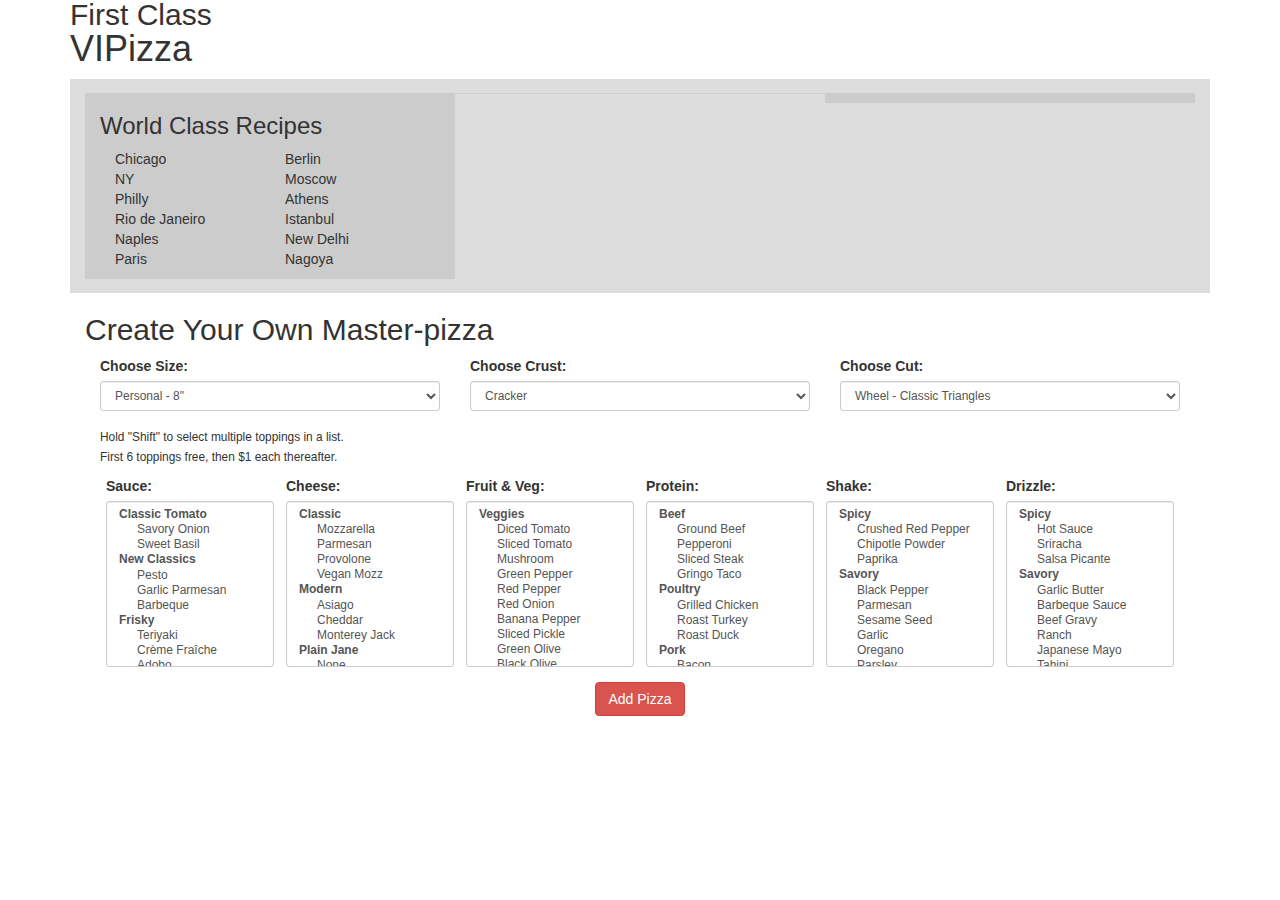
==== index.html @ 27720e2e "Add base HTML and styling." ====
<!DOCTYPE html>
<html>
<head>
  <link href="css/bootstrap.css" rel="stylesheet" type="text/css">
  <link href="css/styles.css" rel="stylesheet" type="text/css">
  <script src="js/jquery-1.11.2.js"></script>
  <script src="js/scripts.js"></script>

  <title>First Class VIPizza</title>
</head>

<body>
  <div class="container">
    <h2 id="sub-heading">First Class</h2>

    <h1 id="heading">VIPizza</h1>

    <div class="col-md-12" id="recipe-box">
      <div class="col-md-4" id="recipe-list">
        <h3>World Class Recipes</h3>

        <div class="col-md-6">
          <ul class="list-unstyled">
            <li class="pizza-recipe">Chicago</li>

            <li class="pizza-recipe">NY</li>

            <li class="pizza-recipe">Philly</li>

            <li class="pizza-recipe">Rio de Janeiro</li>

            <li class="pizza-recipe">Naples</li>

            <li class="pizza-recipe">Paris</li>
          </ul>
        </div>

        <div class="col-md-6">
          <ul class="list-unstyled">
            <li class="pizza-recipe">Berlin</li>

            <li class="pizza-recipe">Moscow</li>

            <li class="pizza-recipe">Athens</li>

            <li class="pizza-recipe">Istanbul</li>

            <li class="pizza-recipe">New Delhi</li>

            <li class="pizza-recipe">Nagoya</li>
          </ul>
        </div>
      </div>

      <div class="col-md-4" id="recipe-description">
        <span id="recipe-text"></span>
      </div>

      <div class="col-md-4" id="pizza-stats">
        <span id="pizza-total"></span>

        <ul class="list-unstyled" id="all-pizzas"></ul>
      </div>
    </div>

    <div class="col-md-12" id="pizza-customizer">
      <h2>Create Your Own Master-pizza</h2>
      <form id="pizza-maker">
        <div class="col-md-4" id="size-selector">
          <div class="form-group">
            <label for="pizza-size">Choose Size:</label> <select class="form-control input-sm" id="pizza-size" required="">
              <option value="8">
                Personal - 8"
              </option>

              <option value="10">
                Small - 10"
              </option>

              <option value="12">
                Medium - 12"
              </option>

              <option value="14">
                Large - 14"
              </option>

              <option value="16">
                XL - 16"
              </option>

              <option value="18">
                Family - 18"
              </option>
            </select>
          </div>
        </div>

        <div class="col-md-4" id="crust-selector">
          <div class="form-group">
            <label for="pizza-crust">Choose Crust:</label> <select class="form-control input-sm" id="pizza-crust" required="">
              <option value="cracker">
                Cracker
              </option>

              <option value="thin">
                Thin
              </option>

              <option value="classic">
                Classic
              </option>

              <option value="deep-dish">
                Deep Dish
              </option>
            </select>
          </div>
        </div>

        <div class="col-md-4" id="cut-selector">
          <div class="form-group">
            <label for="pizza-cut">Choose Cut:</label> <select class="form-control input-sm" id="pizza-cut" required="">
              <option value="wheel">
                Wheel - Classic Triangles
              </option>

              <option value="slim">
                Slim - Slim-cut Triangles
              </option>

              <option value="grid">
                Grid - Chicago Favourite
              </option>
            </select>
          </div>
        </div>

        <div class="col-md-12" id="topping-selector">
          <p><small>Hold "Shift" to select multiple toppings in a list.<br>
          First 6 toppings free, then $1 each thereafter.</small></p>

          <div class="col-md-2 topping-column">
            <div class="form-group">
              <label for="sauce">Sauce:</label> <select class="form-control input-sm" id="sauce" multiple required="" size="10">
                <optgroup label="Classic Tomato">
                  <option value="savory-tomato">
                    Savory Onion
                  </option>

                  <option value="sweet-tomato">
                    Sweet Basil
                  </option>
                </optgroup>

                <optgroup label="New Classics">
                  <option value="pesto">
                    Pesto
                  </option>

                  <option value="white-sauce">
                    Garlic Parmesan
                  </option>

                  <option value="barbeque">
                    Barbeque
                  </option>
                </optgroup>

                <optgroup label="Frisky">
                  <option value="teriyaki">
                    Teriyaki
                  </option>

                  <option value="creme-fraiche">
                    Cr&egrave;me Fra&icirc;che
                  </option>

                  <option value="adobo">
                    Adobo
                  </option>

                  <option value="curry">
                    Brown Curry
                  </option>
                </optgroup>

                <optgroup label="Sweet">
                  <option value="cinnamon-sugar">
                    Cinnamon-Sugar
                  </option>

                  <option value="cream-cheese">
                    Cream Cheese
                  </option>
                </optgroup>

                <optgroup label="Plain Jane">
                  <option value="none">
                    None
                  </option>
                </optgroup>
              </select>
            </div>
          </div>

          <div class="col-md-2 topping-column">
            <div class="form-group">
              <label for="cheese">Cheese:</label> <select class="form-control input-sm" id="cheese" multiple required="" size="10">
                <optgroup label="Classic">
                  <option value="mozzarella">
                    Mozzarella
                  </option>

                  <option value="parmesan">
                    Parmesan
                  </option>

                  <option value="provolone">
                    Provolone
                  </option>

                  <option value="vegan-cheese">
                    Vegan Mozz
                  </option>
                </optgroup>

                <optgroup label="Modern">
                  <option value="asiago">
                    Asiago
                  </option>

                  <option value="cheddar">
                    Cheddar
                  </option>

                  <option value="jack">
                    Monterey Jack
                  </option>
                </optgroup>

                <optgroup label="Plain Jane">
                  <option value="none">
                    None
                  </option>
                </optgroup>
              </select>
            </div>
          </div>

          <div class="col-md-2 topping-column">
            <div class="form-group">
              <label for="fruit-veg">Fruit &amp; Veg:</label> <select class="form-control input-sm" id="fruit-veg" multiple required="" size="10">
                <optgroup label="Veggies">
                  <option value="diced-tomato">
                    Diced Tomato
                  </option>

                  <option value="sliced-tomato">
                    Sliced Tomato
                  </option>

                  <option value="mushroom">
                    Mushroom
                  </option>

                  <option value="green-pepper">
                    Green Pepper
                  </option>

                  <option value="red-pepper">
                    Red Pepper
                  </option>

                  <option value="red-onion">
                    Red Onion
                  </option>

                  <option value="banana-pepper">
                    Banana Pepper
                  </option>

                  <option value="sliced-pickle">
                    Sliced Pickle
                  </option>

                  <option value="green-olive">
                    Green Olive
                  </option>

                  <option value="black-olive">
                    Black Olive
                  </option>

                  <option value="sliced-jalapeno">
                    Sliced Jalape&ntilde;o
                  </option>

                  <option value="corn">
                    Corn
                  </option>

                  <option value="roasted-garlic">
                    Roast Garlic
                  </option>

                  <option value="asparagus">
                    Asparagus
                  </option>

                  <option value="eggplant">
                    Eggplant
                  </option>

                  <option value="mashed-potato">
                    Mashed Potato
                  </option>

                  <option value="diced-potato">
                    Diced Potato
                  </option>

                  <option value="chickpea">
                    Chickpea
                  </option>

                  <option value="spinach">
                    Spinach
                  </option>
                </optgroup>

                <optgroup label="Fruit">
                  <option value="pineapple">
                    Pineapple
                  </option>

                  <option value="blueberry">
                    Blueberry Preserves
                  </option>

                  <option value="apple">
                    Apple Preserves
                  </option>
                </optgroup>

                <optgroup label="Plain Jane">
                  <option value="none">
                    None
                  </option>
                </optgroup>
              </select>
            </div>
          </div>

          <div class="col-md-2 topping-column">
            <div class="form-group">
              <label for="protein">Protein:</label> <select class="form-control input-sm" id="protein" multiple required="" size="10">
                <optgroup label="Beef">
                  <option value="ground-beef">
                    Ground Beef
                  </option>

                  <option value="pepperoni">
                    Pepperoni
                  </option>

                  <option value="steak">
                    Sliced Steak
                  </option>

                  <option value="taco">
                    Gringo Taco
                  </option>
                </optgroup>

                <optgroup label="Poultry">
                  <option value="grilled-chicken">
                    Grilled Chicken
                  </option>

                  <option value="roast-turkey">
                    Roast Turkey
                  </option>

                  <option value="roast-duck">
                    Roast Duck
                  </option>
                </optgroup>

                <optgroup label="Pork">
                  <option value="bacon">
                    Bacon
                  </option>

                  <option value="canadian-bacon">
                    Canadian Bacon
                  </option>

                  <option value="sausage">
                    Sausage
                  </option>
                </optgroup>

                <optgroup label="Seafood">
                  <option value="tuna">
                    Tuna
                  </option>

                  <option value="shrimp">
                    Shrimp
                  </option>

                  <option value="crab">
                    Crab
                  </option>

                  <option value="Squid">
                    Squid
                  </option>

                  <option value="anchovy">
                    Anchovies
                  </option>
                </optgroup>

                <optgroup label="Fancy Cheese">
                  <option value="paneer">
                    Paneer
                  </option>

                  <option value="goat-cheese">
                    Goat Cheese
                  </option>

                  <option value="ricotta">
                    Ricotta
                  </option>

                  <option value="feta">
                    Feta
                  </option>

                  <option value="blue-cheese">
                    Blue Cheese
                  </option>
                </optgroup>

                <optgroup label="Vegan">
                  <option value="vegan-bacon">
                    Vegan Bacon
                  </option>
                  <option value="vegan-taco">
                    Vegan Gringo Taco
                  </option>
                  <option value="vegan-chicken">
                    Vegan Chicken
                  </option>
                </optgroup>

                <optgroup label="Plain Jane">
                  <option value="none">
                    None
                  </option>
                </optgroup>
              </select>
            </div>
          </div>

          <div class="col-md-2 topping-column">
            <div class="form-group">
              <label for="shake">Shake:</label> <select class="form-control input-sm" id="shake" multiple required="" size="10">
                <optgroup label="Spicy">
                  <option value="red-pepper">
                    Crushed Red Pepper
                  </option>

                  <option value="chipotle">
                    Chipotle Powder
                  </option>

                  <option value="paprika">
                    Paprika
                  </option>
                </optgroup>

                <optgroup label="Savory">
                  <option value="black-pepper">
                    Black Pepper
                  </option>

                  <option value="parmesan">
                    Parmesan
                  </option>

                  <option value="sesame-seed">
                    Sesame Seed
                  </option>

                  <option value="garlic-powder">
                    Garlic
                  </option>

                  <option value="oregano">
                    Oregano
                  </option>

                  <option value="parsley">
                    Parsley
                  </option>

                  <option value="basil">
                    Basil
                  </option>
                </optgroup>

                <optgroup label="Sweet">
                  <option value="powdered-sugar">
                    Powdered Sugar
                  </option>
                  <option value="rainbow-sprinkles">
                    Rainbow Sprinkles
                  </option>
                </optgroup>

                <optgroup label="Plain Jane">
                  <option value="none">
                    None
                  </option>
                </optgroup>
              </select>
            </div>
          </div>

          <div class="col-md-2 topping-column">
            <div class="form-group">
              <label for="drizzle">Drizzle:</label> <select class="form-control input-sm" id="drizzle" multiple required="" size="10">
                <optgroup label="Spicy">
                  <option value="hot-sauce">
                    Hot Sauce
                  </option>

                  <option value="sriracha">
                    Sriracha
                  </option>

                  <option value="salsa">
                    Salsa Picante
                  </option>
                </optgroup>

                <optgroup label="Savory">
                  <option value="garlic-butter">
                    Garlic Butter
                  </option>

                  <option value="barbeque">
                    Barbeque Sauce
                  </option>

                  <option value="beef-gravy">
                    Beef Gravy
                  </option>

                  <option value="ranch">
                    Ranch
                  </option>

                  <option value="japanese-mayo">
                    Japanese Mayo
                  </option>

                  <option value="tahini">
                    Tahini
                  </option>
                </optgroup>


                <optgroup label="Sweet">
                  <option value="honey">
                    Honey
                  </option>

                  <option value="dark-chocolate">
                    Dark Chocolate
                  </option>

                  <option value="icing">
                    Icing
                  </option>
                </optgroup>

                <optgroup label="Plain Jane">
                  <option value="none">
                    None
                  </option>
                </optgroup>
              </select>
            </div>
          </div>
        </div>
        <div class="col-md-12 center">
          <button type="submit" class="btn btn-danger">Add Pizza</button>
        </div>
      </form>
    </div>
  </div>
</body>
</html>
---- css/styles.css ----
.cities-column {
  width: 50%;
}

.list-item {
  padding-left: 2px;
}

h2#sub-heading {
  margin-top: -2px;
}

h1#heading {
  margin-top: -12px;
}

#recipe-box {
  background: #DDD;
}

#recipe-list, #recipe-description, #pizza-stats {
  background: #CCC;
  margin: 1em 0;
  height: 100%;
}

.topping-column {
  padding-left: 6px;
  padding-right: 6px;
}

.center {
  text-align: center;
}
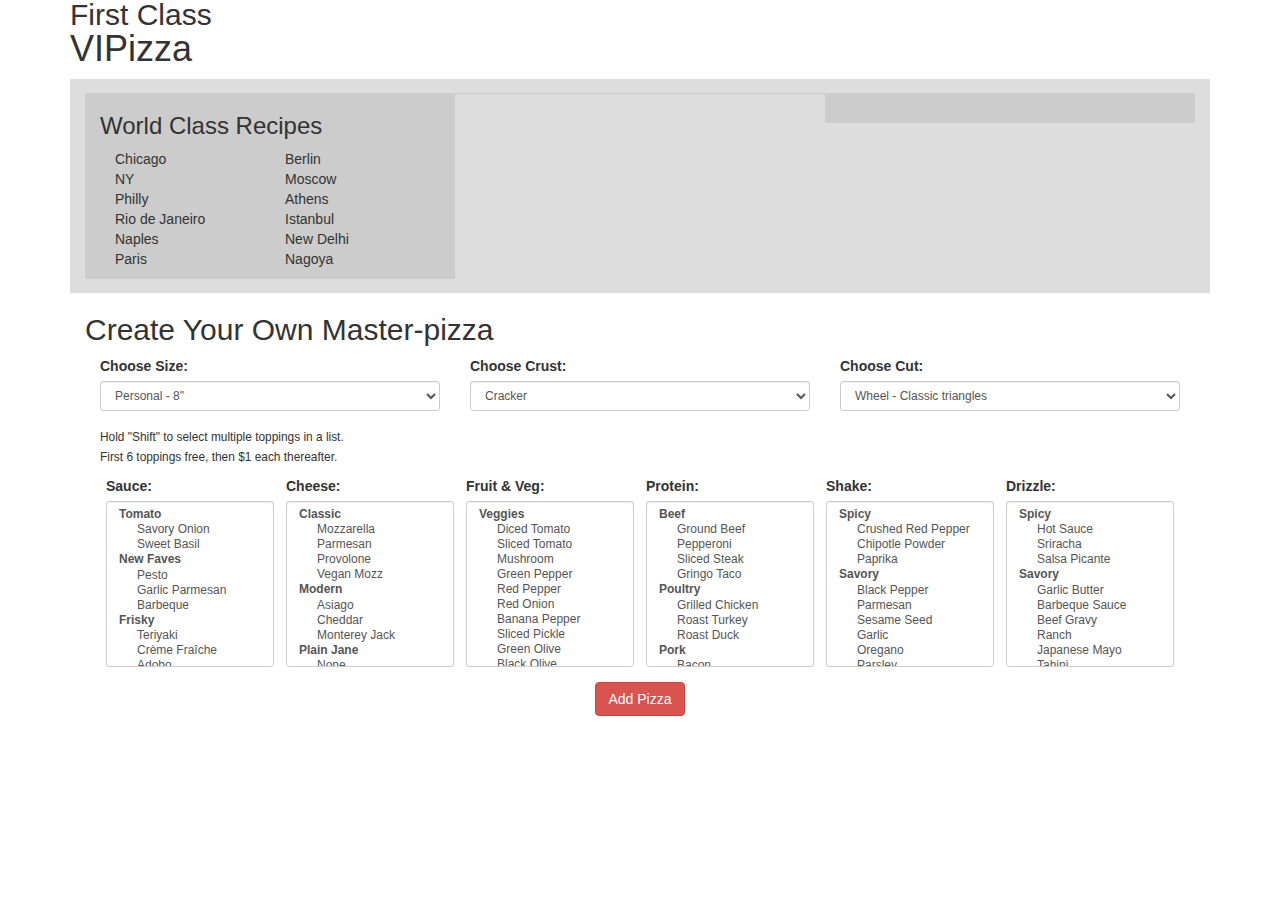
==== commit 27deebea: "Add additional specs." ====
--- a/index.html
+++ b/index.html
@@ -57,9 +57,12 @@
       </div>
 
       <div class="col-md-4" id="pizza-stats">
-        <span id="pizza-total"></span>
-
-        <ul class="list-unstyled" id="all-pizzas"></ul>
+        <span id="pizza-total"></span><br>
+        <span id="slice-total"></span>
+
+        <ul class="list-unstyled" id="all-pizzas">
+
+        </ul>
       </div>
     </div>
 
@@ -68,7 +71,11 @@
       <form id="pizza-maker">
         <div class="col-md-4" id="size-selector">
           <div class="form-group">
-            <label for="pizza-size">Choose Size:</label> <select class="form-control input-sm" id="pizza-size" required="">
+            <label for="pizza-size">Choose Size:</label> <select class="form-control input-sm" id="pizza-size" required="true">
+              <option disabled>
+                Select
+              </option>
+
               <option value="8">
                 Personal - 8"
               </option>
@@ -98,7 +105,11 @@
 
         <div class="col-md-4" id="crust-selector">
           <div class="form-group">
-            <label for="pizza-crust">Choose Crust:</label> <select class="form-control input-sm" id="pizza-crust" required="">
+            <label for="pizza-crust">Choose Crust:</label> <select class="form-control input-sm" id="pizza-crust" required="true">
+              <option disabled>
+                Select
+              </option>
+
               <option value="cracker">
                 Cracker
               </option>
@@ -120,17 +131,21 @@
 
         <div class="col-md-4" id="cut-selector">
           <div class="form-group">
-            <label for="pizza-cut">Choose Cut:</label> <select class="form-control input-sm" id="pizza-cut" required="">
+            <label for="pizza-cut">Choose Cut:</label> <select class="form-control input-sm" id="pizza-cut" required="true">
+              <option disabled>
+                Select
+              </option>
+
               <option value="wheel">
-                Wheel - Classic Triangles
+                Wheel - Classic triangles
+              </option>
+
+              <option value="grid">
+                Grid - Chicago squares
               </option>
 
               <option value="slim">
-                Slim - Slim-cut Triangles
-              </option>
-
-              <option value="grid">
-                Grid - Chicago Favourite
+                Slim - Double the slices, half the calories
               </option>
             </select>
           </div>
@@ -142,8 +157,8 @@
 
           <div class="col-md-2 topping-column">
             <div class="form-group">
-              <label for="sauce">Sauce:</label> <select class="form-control input-sm" id="sauce" multiple required="" size="10">
-                <optgroup label="Classic Tomato">
+              <label for="sauce">Sauce:</label> <select class="form-control input-sm" id="sauce" multiple required="true" size="10">
+                <optgroup label="Tomato">
                   <option value="savory-tomato">
                     Savory Onion
                   </option>
@@ -153,7 +168,7 @@
                   </option>
                 </optgroup>
 
-                <optgroup label="New Classics">
+                <optgroup label="New Faves">
                   <option value="pesto">
                     Pesto
                   </option>
@@ -206,7 +221,7 @@
 
           <div class="col-md-2 topping-column">
             <div class="form-group">
-              <label for="cheese">Cheese:</label> <select class="form-control input-sm" id="cheese" multiple required="" size="10">
+              <label for="cheese">Cheese:</label> <select class="form-control input-sm" id="cheese" multiple required="true" size="10">
                 <optgroup label="Classic">
                   <option value="mozzarella">
                     Mozzarella
@@ -250,7 +265,7 @@
 
           <div class="col-md-2 topping-column">
             <div class="form-group">
-              <label for="fruit-veg">Fruit &amp; Veg:</label> <select class="form-control input-sm" id="fruit-veg" multiple required="" size="10">
+              <label for="fruit-veg">Fruit &amp; Veg:</label> <select class="form-control input-sm" id="fruit-veg" multiple required="true" size="10">
                 <optgroup label="Veggies">
                   <option value="diced-tomato">
                     Diced Tomato
@@ -354,7 +369,7 @@
 
           <div class="col-md-2 topping-column">
             <div class="form-group">
-              <label for="protein">Protein:</label> <select class="form-control input-sm" id="protein" multiple required="" size="10">
+              <label for="protein">Protein:</label> <select class="form-control input-sm" id="protein" multiple required="true" size="10">
                 <optgroup label="Beef">
                   <option value="ground-beef">
                     Ground Beef
@@ -468,7 +483,7 @@
 
           <div class="col-md-2 topping-column">
             <div class="form-group">
-              <label for="shake">Shake:</label> <select class="form-control input-sm" id="shake" multiple required="" size="10">
+              <label for="shake">Shake:</label> <select class="form-control input-sm" id="shake" multiple required="true" size="10">
                 <optgroup label="Spicy">
                   <option value="red-pepper">
                     Crushed Red Pepper
@@ -533,7 +548,7 @@
 
           <div class="col-md-2 topping-column">
             <div class="form-group">
-              <label for="drizzle">Drizzle:</label> <select class="form-control input-sm" id="drizzle" multiple required="" size="10">
+              <label for="drizzle">Drizzle:</label> <select class="form-control input-sm" id="drizzle" multiple required="true" size="10">
                 <optgroup label="Spicy">
                   <option value="hot-sauce">
                     Hot Sauce
@@ -571,6 +586,10 @@
 
                   <option value="tahini">
                     Tahini
+                  </option>
+
+                  <option value="caesar">
+                    Caesar Dressing
                   </option>
                 </optgroup>
 
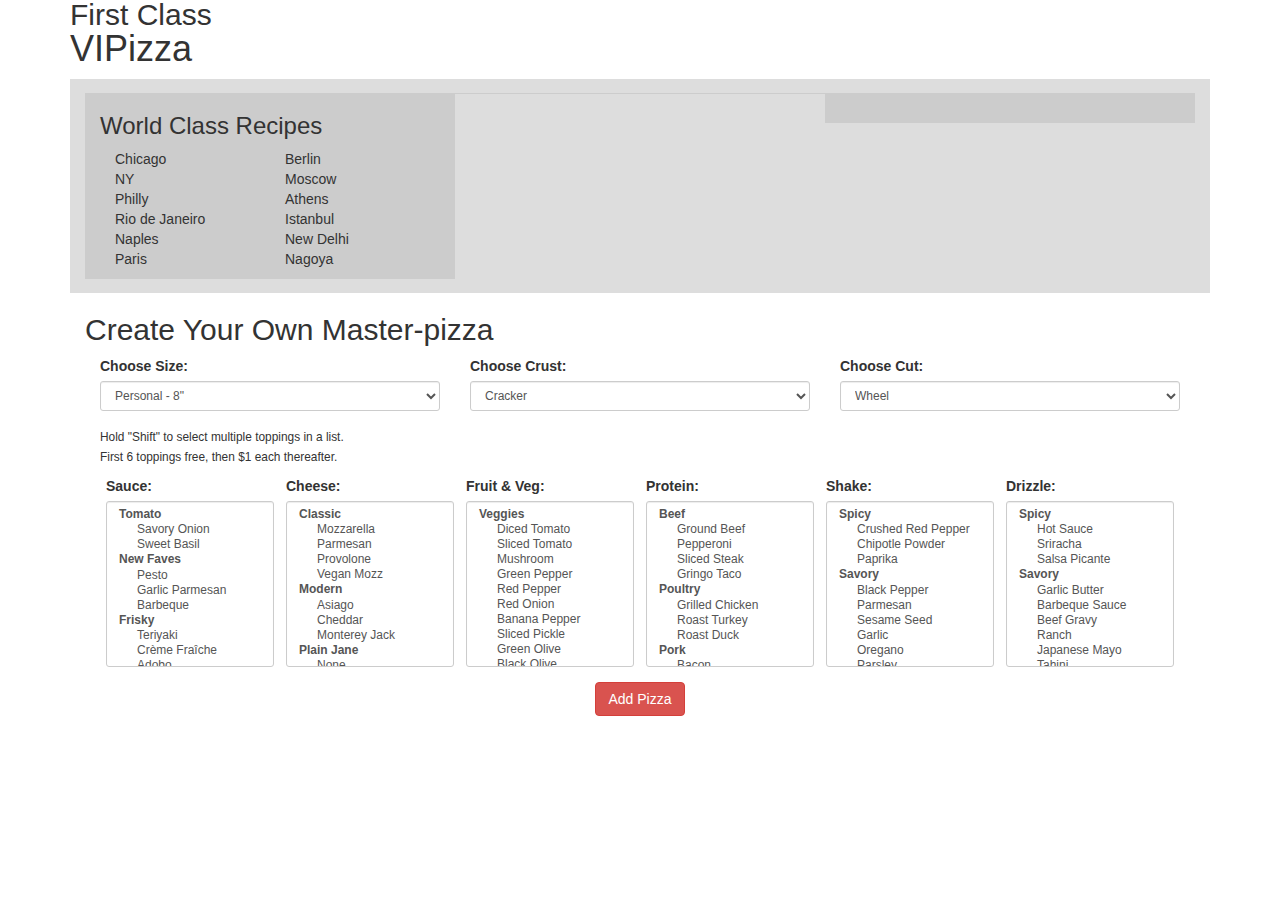
==== commit 69552f73: "Front-end handling logic." ====
--- a/index.html
+++ b/index.html
@@ -60,7 +60,7 @@
         <span id="pizza-total"></span><br>
         <span id="slice-total"></span>
 
-        <ul class="list-unstyled" id="all-pizzas">
+        <ul id="all-pizzas">
 
         </ul>
       </div>
@@ -137,15 +137,15 @@
               </option>
 
               <option value="wheel">
-                Wheel - Classic triangles
+                Wheel
               </option>
 
               <option value="grid">
-                Grid - Chicago squares
+                Grid
               </option>
 
               <option value="slim">
-                Slim - Double the slices, half the calories
+                Slim
               </option>
             </select>
           </div>
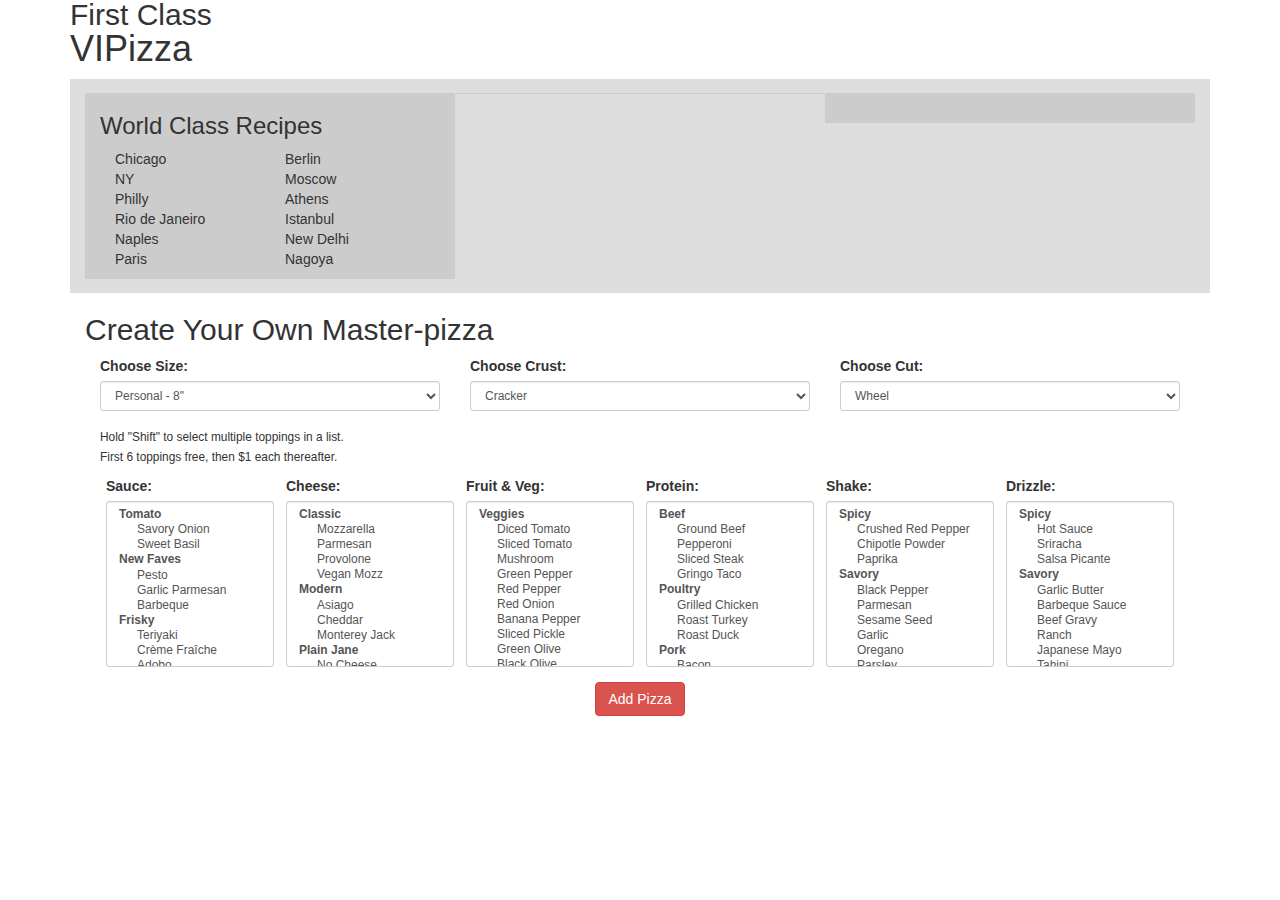
==== commit ef8de18c: "Add size crust and cut error-checking." ====
--- a/index.html
+++ b/index.html
@@ -212,7 +212,7 @@
 
                 <optgroup label="Plain Jane">
                   <option value="none">
-                    None
+                    No Sauce
                   </option>
                 </optgroup>
               </select>
@@ -256,7 +256,7 @@
 
                 <optgroup label="Plain Jane">
                   <option value="none">
-                    None
+                    No Cheese
                   </option>
                 </optgroup>
               </select>
@@ -360,7 +360,7 @@
 
                 <optgroup label="Plain Jane">
                   <option value="none">
-                    None
+                    No Fruit or Veg
                   </option>
                 </optgroup>
               </select>
@@ -474,7 +474,7 @@
 
                 <optgroup label="Plain Jane">
                   <option value="none">
-                    None
+                    No Protein
                   </option>
                 </optgroup>
               </select>
@@ -539,7 +539,7 @@
 
                 <optgroup label="Plain Jane">
                   <option value="none">
-                    None
+                    No Shake
                   </option>
                 </optgroup>
               </select>
@@ -610,7 +610,7 @@
 
                 <optgroup label="Plain Jane">
                   <option value="none">
-                    None
+                    No Drizzle
                   </option>
                 </optgroup>
               </select>
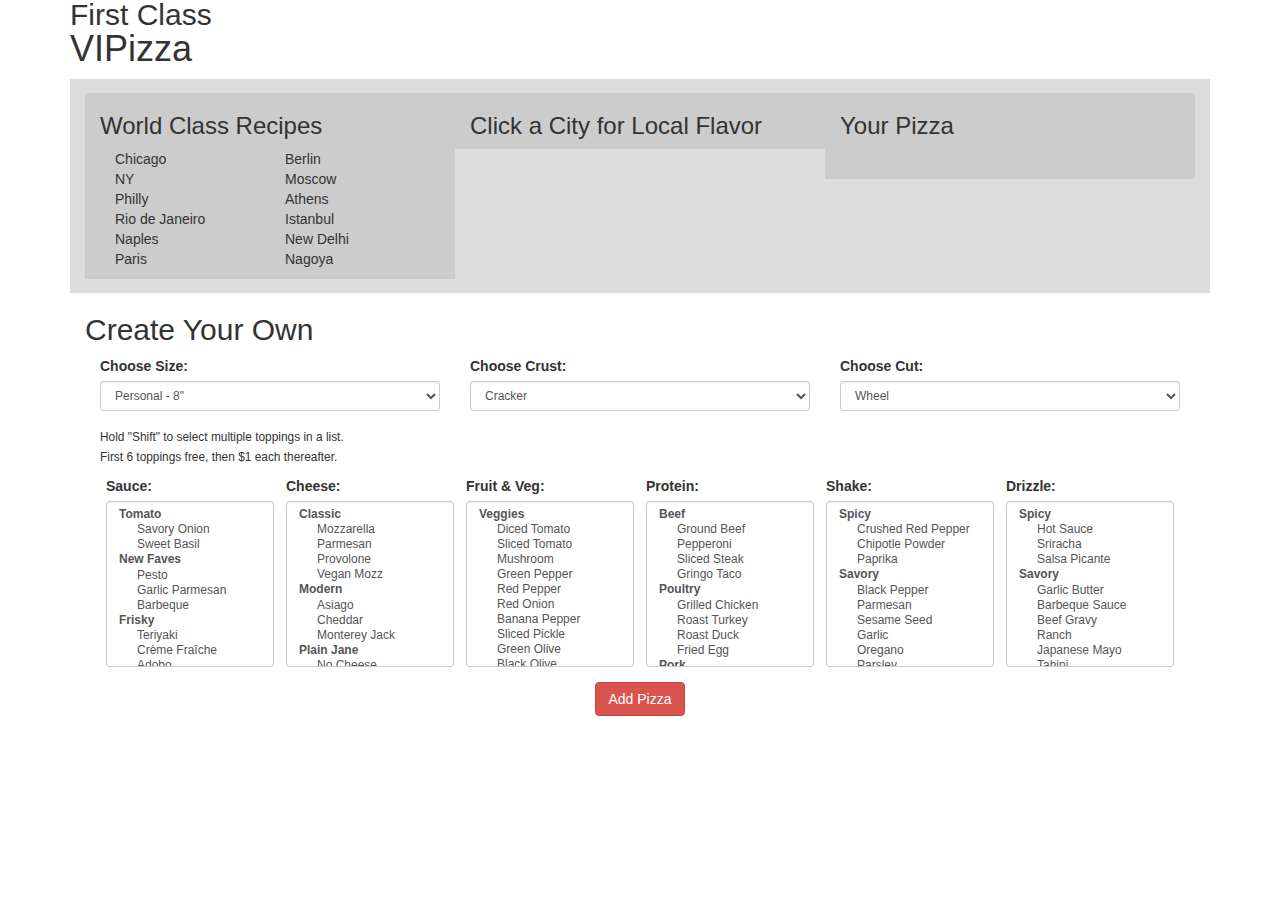
==== commit d8472d85: "Add recipes and further adjust how display is handled." ====
--- a/index.html
+++ b/index.html
@@ -21,42 +21,210 @@
 
         <div class="col-md-6">
           <ul class="list-unstyled">
-            <li class="pizza-recipe">Chicago</li>
-
-            <li class="pizza-recipe">NY</li>
-
-            <li class="pizza-recipe">Philly</li>
-
-            <li class="pizza-recipe">Rio de Janeiro</li>
-
-            <li class="pizza-recipe">Naples</li>
-
-            <li class="pizza-recipe">Paris</li>
+            <li class="pizza-recipe" id="chicago">Chicago</li>
+
+            <li class="pizza-recipe" id="ny">NY</li>
+
+            <li class="pizza-recipe" id="philly">Philly</li>
+
+            <li class="pizza-recipe" id="rio-de-janeiro">Rio de Janeiro</li>
+
+            <li class="pizza-recipe" id="naples">Naples</li>
+
+            <li class="pizza-recipe" id="paris">Paris</li>
           </ul>
         </div>
 
         <div class="col-md-6">
           <ul class="list-unstyled">
-            <li class="pizza-recipe">Berlin</li>
-
-            <li class="pizza-recipe">Moscow</li>
-
-            <li class="pizza-recipe">Athens</li>
-
-            <li class="pizza-recipe">Istanbul</li>
-
-            <li class="pizza-recipe">New Delhi</li>
-
-            <li class="pizza-recipe">Nagoya</li>
+            <li class="pizza-recipe" id="berlin">Berlin</li>
+
+            <li class="pizza-recipe" id="moscow">Moscow</li>
+
+            <li class="pizza-recipe" id="athens">Athens</li>
+
+            <li class="pizza-recipe" id="istanbul">Istanbul</li>
+
+            <li class="pizza-recipe" id="new-delhi">New Delhi</li>
+
+            <li class="pizza-recipe" id="nagoya">Nagoya</li>
           </ul>
         </div>
       </div>
 
       <div class="col-md-4" id="recipe-description">
-        <span id="recipe-text"></span>
+        <h3>Click a City for Local Flavor</h3>
+        <div id="chicago-recipe">
+          <h3>Deep Dish Supreme</h3>
+          <h6 class="country-subtitle">(Chicago, IL)</h6>
+          <ul>
+            <li><b>Crust: </b>Deep Dish</li>
+            <li><b>Sauce: </b>Savory Onion</li>
+            <li><b>Cheese: </b>Mozzarella</li>
+            <li><b>Fruit &amp; Veg: </b>Red Onions, Mushrooms, Green Peppers</li>
+            <li><b>Protein: </b>Pepperoni, Sausage</li>
+            <li><b>Shake: </b>None</li>
+            <li><b>Drizzle: </b>None</li>
+          </ul>
+        </div>
+
+        <div id="ny-recipe">
+          <h3>Pepperoni, NY</h3>
+          <h6 class="country-subtitle">(New York, NY)</h6>
+          <ul>
+            <li><b>Crust: </b>Thin</li>
+            <li><b>Sauce: </b>Sweet Basil</li>
+            <li><b>Cheese: </b>Mozzarella</li>
+            <li><b>Fruit &amp; Veg: </b>None</li>
+            <li><b>Protein: </b>Pepperoni</li>
+            <li><b>Shake: </b>Oregano, Crushed Red Pepper</li>
+            <li><b>Drizzle: </b>None</li>
+          </ul>
+        </div>
+
+        <div id="philly-recipe">
+          <h3>Cheesesteak</h3>
+          <h6 class="country-subtitle">(Philadelphia, PA)</h6>
+          <ul>
+            <li><b>Crust: </b>Classic</li>
+            <li><b>Sauce: </b>Garlic Parmesan</li>
+            <li><b>Cheese: </b>Provolone</li>
+            <li><b>Fruit &amp; Veg: </b>Red Onions, Green Peppers</li>
+            <li><b>Protein: </b>Sliced Steak</li>
+            <li><b>Shake: </b>Black Pepper</li>
+            <li><b>Drizzle: </b>None</li>
+          </ul>
+        </div>
+
+        <div id="rio-de-janeiro-recipe">
+          <h3>Bauru</h3>
+          <h6 class="country-subtitle">(Rio de Janeiro, Brazil)</h6>
+          <ul>
+            <li><b>Crust: </b>Classic</li>
+            <li><b>Sauce: </b>Garlic Parmesan</li>
+            <li><b>Cheese: </b>Mozzarella</li>
+            <li><b>Fruit &amp; Veg: </b>Sliced Pickle, Sliced Tomato</li>
+            <li><b>Protein: </b>Canadian Bacon</li>
+            <li><b>Shake: </b>None</li>
+            <li><b>Drizzle: </b>None</li>
+          </ul>
+        </div>
+
+        <div id="naples-recipe">
+          <h3>Margherita</h3>
+          <h6 class="country-subtitle">(Naples, Italy)</h6>
+          <ul>
+            <li><b>Crust: </b>Thin</li>
+            <li><b>Sauce: </b>Sweet Basil</li>
+            <li><b>Cheese: </b>Mozzarella</li>
+            <li><b>Fruit &amp; Veg: </b>Sliced Tomato, Fresh Basil</li>
+            <li><b>Protein: </b>Mozzarella Pearls</li>
+            <li><b>Shake: </b>None</li>
+            <li><b>Drizzle: </b>None</li>
+          </ul>
+        </div>
+
+        <div id="paris-recipe">
+          <h3>Tarte Flamb&#233;e</h3>
+          <h6 class="country-subtitle">(Paris, France)</h6>
+          <ul>
+            <li><b>Crust: </b>Thin</li>
+            <li><b>Sauce: </b>Cr&egrave;me Fra&icirc;che</li>
+            <li><b>Cheese: </b>Mozzarella</li>
+            <li><b>Fruit &amp; Veg: </b>Red Onions, Mushrooms</li>
+            <li><b>Protein: </b>Bacon, Goat Cheese</li>
+            <li><b>Shake: </b>None</li>
+            <li><b>Drizzle: </b>None</li>
+          </ul>
+        </div>
+
+        <div id="berlin-recipe">
+          <h3>Thunfischpizza</h3>
+          <h6 class="country-subtitle">(Berlin, Germany)</h6>
+          <ul>
+            <li><b>Crust: </b>Classic</li>
+            <li><b>Sauce: </b>Savory Onion</li>
+            <li><b>Cheese: </b>Asiago</li>
+            <li><b>Fruit &amp; Veg: </b>Red Onion</li>
+            <li><b>Protein: </b>Tuna</li>
+            <li><b>Shake: </b>None</li>
+            <li><b>Drizzle: </b>None</li>
+          </ul>
+        </div>
+
+        <div id="moscow-recipe">
+          <h3>Russkiy Derevenskiye</h3>
+          <h6 class="country-subtitle">(Moscow, Russia)</h6>
+          <ul>
+            <li><b>Crust: </b>Classic</li>
+            <li><b>Sauce: </b>Savory Onion</li>
+            <li><b>Cheese: </b>Mozzarella</li>
+            <li><b>Fruit &amp; Veg: </b>Sliced Pickles, Diced Tomatoes, Mashed Potatoes</li>
+            <li><b>Protein: </b>Ground Beef, Bacon</li>
+            <li><b>Shake: </b>Parsley</li>
+            <li><b>Drizzle: </b>None</li>
+          </ul>
+        </div>
+
+        <div id="athens-recipe">
+          <h3>Greca</h3>
+          <h6 class="country-subtitle">(Athens, Greece)</h6>
+          <ul>
+            <li><b>Crust: </b>Thin</li>
+            <li><b>Sauce: </b>Garlic Parmesan</li>
+            <li><b>Cheese: </b>Mozzarella</li>
+            <li><b>Fruit &amp; Veg: </b>Red Onions, Mushrooms, Green Peppers, Black Olives</li>
+            <li><b>Protein: </b>Feta</li>
+            <li><b>Shake: </b>None</li>
+            <li><b>Drizzle: </b>None</li>
+          </ul>
+        </div>
+
+        <div id="istanbul-recipe">
+          <h3>Turkish Delight</h3>
+          <h6 class="country-subtitle">(Istanbul, Turkey)</h6>
+          <ul>
+            <li><b>Crust: </b>Classic</li>
+            <li><b>Sauce: </b>Savory Onion</li>
+            <li><b>Cheese: </b>Mozzarella</li>
+            <li><b>Fruit &amp; Veg: Red Onion, Red Pepper, Jalape&ntilde;o, Black Olive</b></li>
+            <li><b>Protein: </b>Goat Cheese</li>
+            <li><b>Shake: </b>Chipotle Powder</li>
+            <li><b>Drizzle: </b>Tahini</li>
+          </ul>
+        </div>
+
+        <div id="new-delhi-recipe">
+          <h3></h3>
+          <h6 class="country-subtitle">(New Delhi, India)</h6>
+          <ul>
+            <li><b>Crust: </b>Classic</li>
+            <li><b>Sauce: </b>Masala</li>
+            <li><b>Cheese: </b>Mozzarella</li>
+            <li><b>Fruit &amp; Veg: </b>Red Onion, Green Pepper, Diced Potato</li>
+            <li><b>Protein: </b>Paneer</li>
+            <li><b>Shake: </b>Paprika</li>
+            <li><b>Drizzle: </b>Curry</li>
+          </ul>
+        </div>
+
+        <div id="nagoya-recipe">
+          <h3>Pot&#233;-Mayo</h3>
+          <h6 class="country-subtitle">(Nagoya, Japan)</h6>
+          <ul>
+            <li><b>Crust: </b>Classic</li>
+            <li><b>Sauce: </b>Savory Onion</li>
+            <li><b>Cheese: </b>Mozzarella</li>
+            <li><b>Fruit &amp; Veg: </b>Corn, Diced Potato</li>
+            <li><b>Protein: </b>Bacon</li>
+            <li><b>Shake: </b>Parsley</li>
+            <li><b>Drizzle: </b>Japanese Mayo</li>
+          </ul>
+        </div>
       </div>
 
       <div class="col-md-4" id="pizza-stats">
+        <h3>Your Pizza</h3>
         <span id="pizza-total"></span><br>
         <span id="slice-total"></span>
 
@@ -67,7 +235,7 @@
     </div>
 
     <div class="col-md-12" id="pizza-customizer">
-      <h2>Create Your Own Master-pizza</h2>
+      <h2>Create Your Own</h2>
       <form id="pizza-maker">
         <div class="col-md-4" id="size-selector">
           <div class="form-group">
@@ -195,8 +363,8 @@
                     Adobo
                   </option>
 
-                  <option value="curry">
-                    Brown Curry
+                  <option value="masala">
+                    Masala
                   </option>
                 </optgroup>
 
@@ -342,6 +510,10 @@
                   <option value="spinach">
                     Spinach
                   </option>
+
+                  <option value="fresh-basil">
+                    Fresh Basil
+                  </option>
                 </optgroup>
 
                 <optgroup label="Fruit">
@@ -400,6 +572,10 @@
                   <option value="roast-duck">
                     Roast Duck
                   </option>
+
+                  <option value="fried-egg">
+                    Fried Egg
+                  </option>
                 </optgroup>
 
                 <optgroup label="Pork">
@@ -457,6 +633,10 @@
 
                   <option value="blue-cheese">
                     Blue Cheese
+                  </option>
+
+                  <option value="mozzarella-pearl ">
+                    Mozzarella Pearls
                   </option>
                 </optgroup>
 
@@ -591,6 +771,10 @@
                   <option value="caesar">
                     Caesar Dressing
                   </option>
+
+                  <option value="curry">
+                    Curry
+                  </option>
                 </optgroup>
 
 
--- a/css/styles.css
+++ b/css/styles.css
@@ -1,17 +1,13 @@
-.cities-column {
-  width: 50%;
-}
-
-.list-item {
-  padding-left: 2px;
+h1#heading {
+  margin-top: -12px;
 }
 
 h2#sub-heading {
   margin-top: -2px;
 }
 
-h1#heading {
-  margin-top: -12px;
+h6.country-subtitle {
+  margin-top: -6px;
 }
 
 #recipe-box {
@@ -24,11 +20,39 @@
   height: 100%;
 }
 
-.topping-column {
-  padding-left: 6px;
-  padding-right: 6px;
+#chicago-recipe,
+#ny-recipe,
+#philly-recipe,
+#rio-de-janeiro-recipe,
+#naples-recipe,
+#paris-recipe,
+#berlin-recipe,
+#moscow-recipe,
+#athens-recipe,
+#istanbul-recipe,
+#new-delhi-recipe,
+#nagoya-recipe {
+  display: none;
 }
 
 .center {
   text-align: center;
 }
+
+.cities-column {
+  width: 50%;
+}
+
+.list-item {
+  padding-left: 2px;
+}
+
+.pizza-recipe:hover {
+  cursor: pointer;
+  text-decoration: underline;
+}
+
+.topping-column {
+  padding-left: 6px;
+  padding-right: 6px;
+}
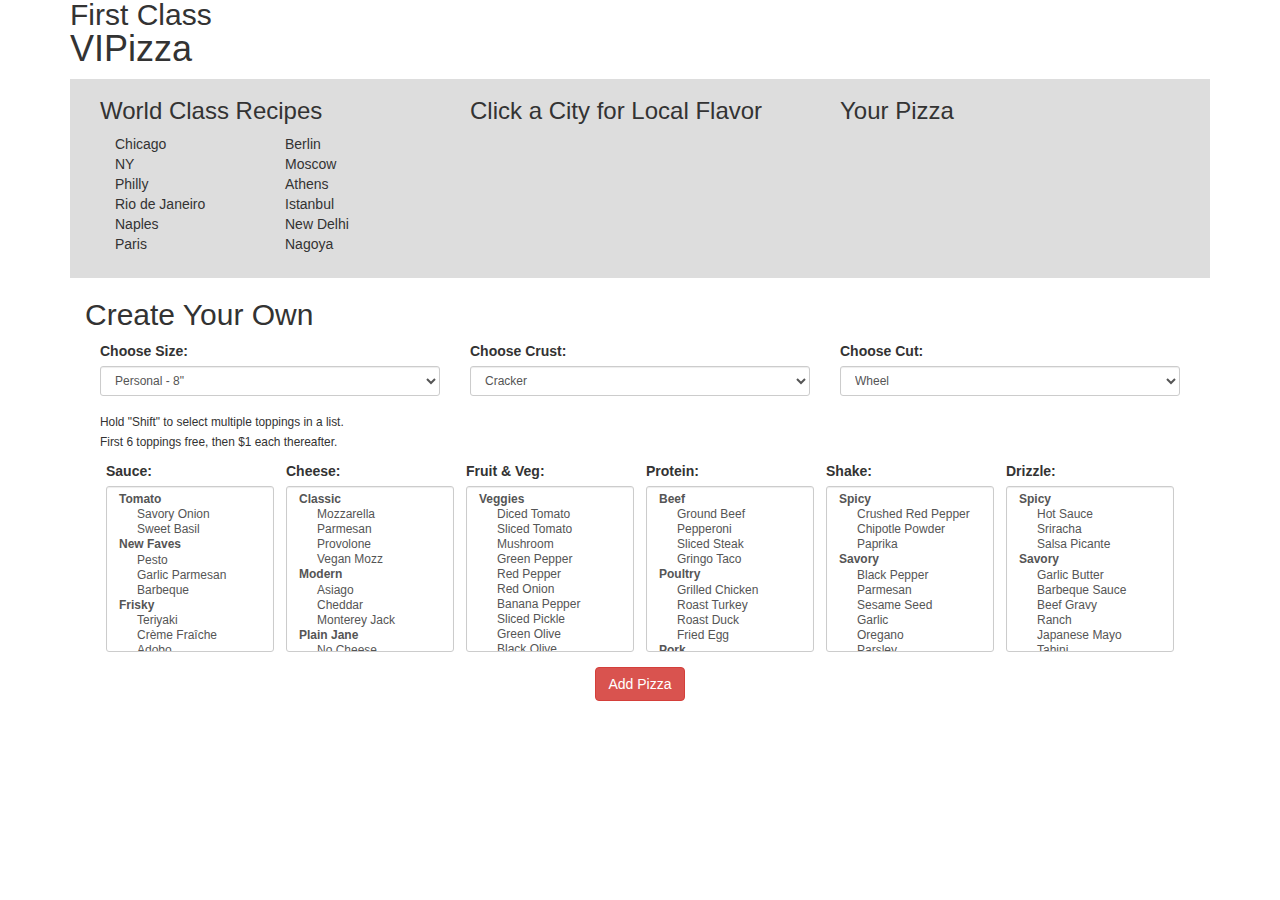
==== commit c66a08b1: "Fiddle with styling" ====
--- a/index.html
+++ b/index.html
@@ -187,7 +187,7 @@
             <li><b>Crust: </b>Classic</li>
             <li><b>Sauce: </b>Savory Onion</li>
             <li><b>Cheese: </b>Mozzarella</li>
-            <li><b>Fruit &amp; Veg: Red Onion, Red Pepper, Jalape&ntilde;o, Black Olive</b></li>
+            <li><b>Fruit &amp; Veg: </b>Red Onion, Red Pepper, Jalape&ntilde;o, Black Olive</li>
             <li><b>Protein: </b>Goat Cheese</li>
             <li><b>Shake: </b>Chipotle Powder</li>
             <li><b>Drizzle: </b>Tahini</li>
@@ -195,14 +195,14 @@
         </div>
 
         <div id="new-delhi-recipe">
-          <h3></h3>
+          <h3>Chicken Pizza Masala</h3>
           <h6 class="country-subtitle">(New Delhi, India)</h6>
           <ul>
             <li><b>Crust: </b>Classic</li>
             <li><b>Sauce: </b>Masala</li>
             <li><b>Cheese: </b>Mozzarella</li>
-            <li><b>Fruit &amp; Veg: </b>Red Onion, Green Pepper, Diced Potato</li>
-            <li><b>Protein: </b>Paneer</li>
+            <li><b>Fruit &amp; Veg: </b>Red Onion, Green Pepper </li>
+            <li><b>Protein: </b>Chicken, Paneer</li>
             <li><b>Shake: </b>Paprika</li>
             <li><b>Drizzle: </b>Curry</li>
           </ul>
--- a/css/styles.css
+++ b/css/styles.css
@@ -4,6 +4,10 @@
 
 h2#sub-heading {
   margin-top: -2px;
+}
+
+h3 {
+  margin-top: 5px;
 }
 
 h6.country-subtitle {
@@ -15,9 +19,7 @@
 }
 
 #recipe-list, #recipe-description, #pizza-stats {
-  background: #CCC;
   margin: 1em 0;
-  height: 100%;
 }
 
 #chicago-recipe,
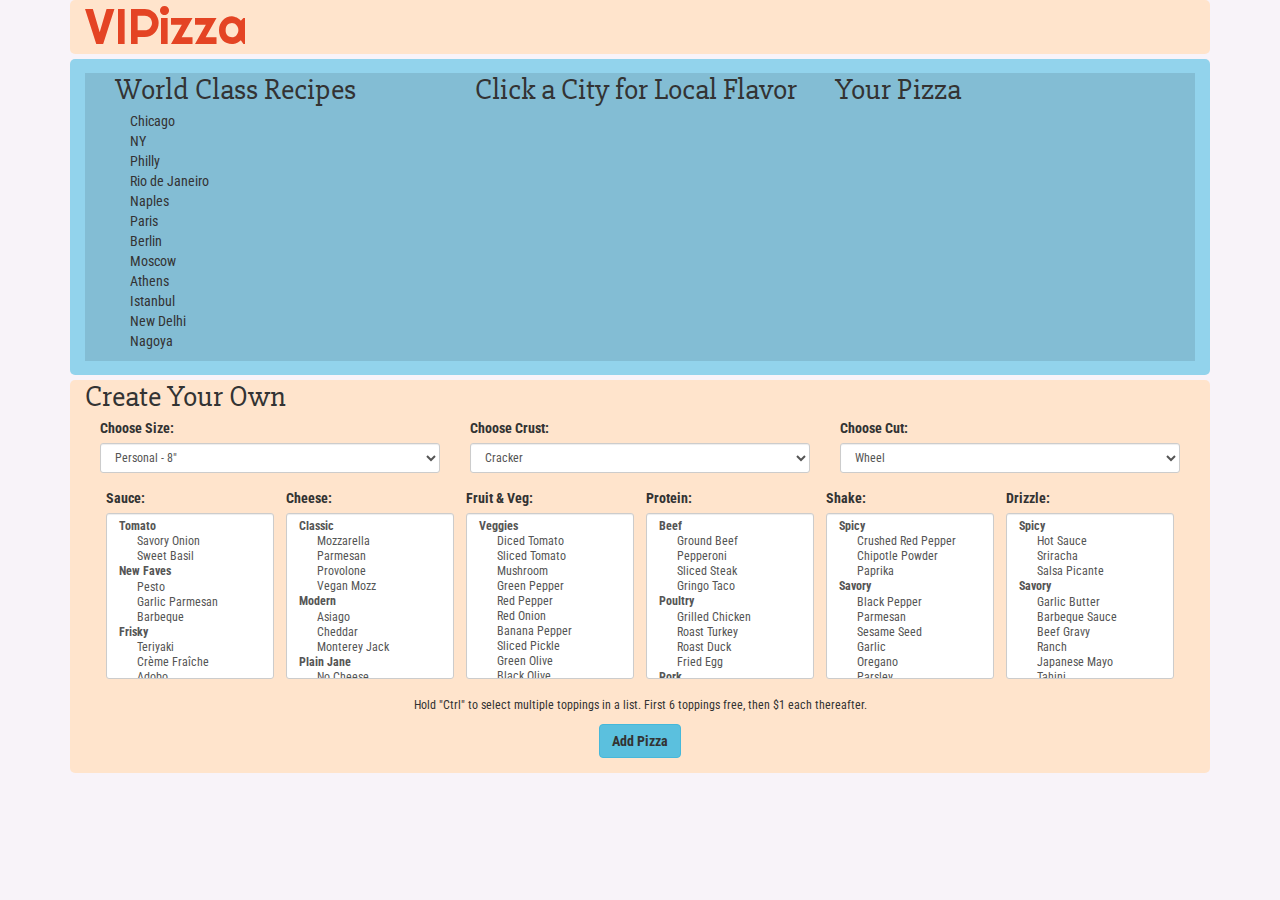
==== commit f6875e43: "Add more extensive styling." ====
--- a/index.html
+++ b/index.html
@@ -1,236 +1,235 @@
 <!DOCTYPE html>
 <html>
 <head>
+  <link href='http://fonts.googleapis.com/css?family=Righteous|Roboto+Condensed:700,400|Slabo+27px' rel='stylesheet' type='text/css'>
   <link href="css/bootstrap.css" rel="stylesheet" type="text/css">
   <link href="css/styles.css" rel="stylesheet" type="text/css">
   <script src="js/jquery-1.11.2.js"></script>
   <script src="js/scripts.js"></script>
 
-  <title>First Class VIPizza</title>
+  <title>VIPizza</title>
 </head>
 
 <body>
   <div class="container">
-    <h2 id="sub-heading">First Class</h2>
-
-    <h1 id="heading">VIPizza</h1>
+    <div class="col-md-12" id="header">
+      <h1 id="heading">VIPizza</h1>
+    </div>
 
     <div class="col-md-12" id="recipe-box">
-      <div class="col-md-4" id="recipe-list">
-        <h3>World Class Recipes</h3>
-
-        <div class="col-md-6">
-          <ul class="list-unstyled">
-            <li class="pizza-recipe" id="chicago">Chicago</li>
-
-            <li class="pizza-recipe" id="ny">NY</li>
-
-            <li class="pizza-recipe" id="philly">Philly</li>
-
-            <li class="pizza-recipe" id="rio-de-janeiro">Rio de Janeiro</li>
-
-            <li class="pizza-recipe" id="naples">Naples</li>
-
-            <li class="pizza-recipe" id="paris">Paris</li>
+      <div class="col-md-12" id="recipe-group">
+        <div class="col-md-4 child" id="recipe-list">
+          <h2>World Class Recipes</h2>
+
+          <div class="col-md-6">
+            <ul class="list-unstyled">
+              <li class="pizza-recipe" id="chicago">Chicago</li>
+
+              <li class="pizza-recipe" id="ny">NY</li>
+
+              <li class="pizza-recipe" id="philly">Philly</li>
+
+              <li class="pizza-recipe" id="rio-de-janeiro">Rio de Janeiro</li>
+
+              <li class="pizza-recipe" id="naples">Naples</li>
+
+              <li class="pizza-recipe" id="paris">Paris</li>
+
+              <li class="pizza-recipe" id="berlin">Berlin</li>
+
+              <li class="pizza-recipe" id="moscow">Moscow</li>
+
+              <li class="pizza-recipe" id="athens">Athens</li>
+
+              <li class="pizza-recipe" id="istanbul">Istanbul</li>
+
+              <li class="pizza-recipe" id="new-delhi">New Delhi</li>
+
+              <li class="pizza-recipe" id="nagoya">Nagoya</li>
+            </ul>
+          </div>
+        </div>
+
+        <div class="col-md-4 child" id="recipe-description">
+          <h2>Click a City for Local Flavor</h2>
+          <div id="chicago-recipe">
+            <h2>Deep Dish Supreme</h2>
+            <h6 class="country-subtitle">(Chicago, IL)</h6>
+            <ul class="list-unstyled">
+              <li><b>Crust: </b>Deep Dish</li>
+              <li><b>Sauce: </b>Savory Onion</li>
+              <li><b>Cheese: </b>Mozzarella</li>
+              <li><b>Fruit &amp; Veg: </b>Red Onions, Mushrooms, Green Peppers</li>
+              <li><b>Protein: </b>Pepperoni, Sausage</li>
+              <li><b>Shake: </b>None</li>
+              <li><b>Drizzle: </b>None</li>
+            </ul>
+          </div>
+
+          <div id="ny-recipe">
+            <h2>Pepperoni, NY</h2>
+            <h6 class="country-subtitle">(New York, NY)</h6>
+            <ul class="list-unstyled">
+              <li><b>Crust: </b>Thin</li>
+              <li><b>Sauce: </b>Sweet Basil</li>
+              <li><b>Cheese: </b>Mozzarella</li>
+              <li><b>Fruit &amp; Veg: </b>None</li>
+              <li><b>Protein: </b>Pepperoni</li>
+              <li><b>Shake: </b>Oregano, Crushed Red Pepper</li>
+              <li><b>Drizzle: </b>None</li>
+            </ul>
+          </div>
+
+          <div id="philly-recipe">
+            <h2>Cheesesteak</h2>
+            <h6 class="country-subtitle">(Philadelphia, PA)</h6>
+            <ul class="list-unstyled">
+              <li><b>Crust: </b>Classic</li>
+              <li><b>Sauce: </b>Garlic Parmesan</li>
+              <li><b>Cheese: </b>Provolone</li>
+              <li><b>Fruit &amp; Veg: </b>Red Onions, Green Peppers</li>
+              <li><b>Protein: </b>Sliced Steak</li>
+              <li><b>Shake: </b>Black Pepper</li>
+              <li><b>Drizzle: </b>None</li>
+            </ul>
+          </div>
+
+          <div id="rio-de-janeiro-recipe">
+            <h2>Bauru</h2>
+            <h6 class="country-subtitle">(Rio de Janeiro, Brazil)</h6>
+            <ul class="list-unstyled">
+              <li><b>Crust: </b>Classic</li>
+              <li><b>Sauce: </b>Garlic Parmesan</li>
+              <li><b>Cheese: </b>Mozzarella</li>
+              <li><b>Fruit &amp; Veg: </b>Sliced Pickle, Sliced Tomato</li>
+              <li><b>Protein: </b>Canadian Bacon</li>
+              <li><b>Shake: </b>None</li>
+              <li><b>Drizzle: </b>None</li>
+            </ul>
+          </div>
+
+          <div id="naples-recipe">
+            <h2>Margherita</h2>
+            <h6 class="country-subtitle">(Naples, Italy)</h6>
+            <ul class="list-unstyled">
+              <li><b>Crust: </b>Thin</li>
+              <li><b>Sauce: </b>Sweet Basil</li>
+              <li><b>Cheese: </b>Mozzarella</li>
+              <li><b>Fruit &amp; Veg: </b>Sliced Tomato, Fresh Basil</li>
+              <li><b>Protein: </b>Mozzarella Pearls</li>
+              <li><b>Shake: </b>None</li>
+              <li><b>Drizzle: </b>None</li>
+            </ul>
+          </div>
+
+          <div id="paris-recipe">
+            <h2>Tarte Flamb&#233;e</h2>
+            <h6 class="country-subtitle">(Paris, France)</h6>
+            <ul class="list-unstyled">
+              <li><b>Crust: </b>Thin</li>
+              <li><b>Sauce: </b>Cr&egrave;me Fra&icirc;che</li>
+              <li><b>Cheese: </b>Mozzarella</li>
+              <li><b>Fruit &amp; Veg: </b>Red Onions, Mushrooms</li>
+              <li><b>Protein: </b>Bacon, Goat Cheese</li>
+              <li><b>Shake: </b>None</li>
+              <li><b>Drizzle: </b>None</li>
+            </ul>
+          </div>
+
+          <div id="berlin-recipe">
+            <h2>Thunfischpizza</h2>
+            <h6 class="country-subtitle">(Berlin, Germany)</h6>
+            <ul class="list-unstyled">
+              <li><b>Crust: </b>Classic</li>
+              <li><b>Sauce: </b>Savory Onion</li>
+              <li><b>Cheese: </b>Asiago</li>
+              <li><b>Fruit &amp; Veg: </b>Red Onion</li>
+              <li><b>Protein: </b>Tuna</li>
+              <li><b>Shake: </b>None</li>
+              <li><b>Drizzle: </b>None</li>
+            </ul>
+          </div>
+
+          <div id="moscow-recipe">
+            <h2>Russkiy Derevenskiye</h2>
+            <h6 class="country-subtitle">(Moscow, Russia)</h6>
+            <ul class="list-unstyled">
+              <li><b>Crust: </b>Classic</li>
+              <li><b>Sauce: </b>Savory Onion</li>
+              <li><b>Cheese: </b>Mozzarella</li>
+              <li><b>Fruit &amp; Veg: </b>Sliced Pickles, Diced Tomatoes, Mashed Potatoes</li>
+              <li><b>Protein: </b>Ground Beef, Bacon</li>
+              <li><b>Shake: </b>Parsley</li>
+              <li><b>Drizzle: </b>None</li>
+            </ul>
+          </div>
+
+          <div id="athens-recipe">
+            <h2>Greca</h2>
+            <h6 class="country-subtitle">(Athens, Greece)</h6>
+            <ul class="list-unstyled">
+              <li><b>Crust: </b>Thin</li>
+              <li><b>Sauce: </b>Garlic Parmesan</li>
+              <li><b>Cheese: </b>Mozzarella</li>
+              <li><b>Fruit &amp; Veg: </b>Red Onions, Mushrooms, Green Peppers, Black Olives</li>
+              <li><b>Protein: </b>Feta</li>
+              <li><b>Shake: </b>None</li>
+              <li><b>Drizzle: </b>None</li>
+            </ul>
+          </div>
+
+          <div id="istanbul-recipe">
+            <h2>Turkish Delight</h2>
+            <h6 class="country-subtitle">(Istanbul, Turkey)</h6>
+            <ul class="list-unstyled">
+              <li><b>Crust: </b>Classic</li>
+              <li><b>Sauce: </b>Savory Onion</li>
+              <li><b>Cheese: </b>Mozzarella</li>
+              <li><b>Fruit &amp; Veg: </b>Red Onion, Red Pepper, Jalape&ntilde;o, Black Olive</li>
+              <li><b>Protein: </b>Goat Cheese</li>
+              <li><b>Shake: </b>Chipotle Powder</li>
+              <li><b>Drizzle: </b>Tahini</li>
+            </ul>
+          </div>
+
+          <div id="new-delhi-recipe">
+            <h2>Chicken Pizza Masala</h2>
+            <h6 class="country-subtitle">(New Delhi, India)</h6>
+            <ul class="list-unstyled">
+              <li><b>Crust: </b>Classic</li>
+              <li><b>Sauce: </b>Masala</li>
+              <li><b>Cheese: </b>Mozzarella</li>
+              <li><b>Fruit &amp; Veg: </b>Red Onion, Green Pepper </li>
+              <li><b>Protein: </b>Chicken, Paneer</li>
+              <li><b>Shake: </b>Paprika</li>
+              <li><b>Drizzle: </b>Curry</li>
+            </ul>
+          </div>
+
+          <div id="nagoya-recipe">
+            <h2>Pot&#233;-Mayo</h2>
+            <h6 class="country-subtitle">(Nagoya, Japan)</h6>
+            <ul class="list-unstyled">
+              <li><b>Crust: </b>Classic</li>
+              <li><b>Sauce: </b>Savory Onion</li>
+              <li><b>Cheese: </b>Mozzarella</li>
+              <li><b>Fruit &amp; Veg: </b>Corn, Diced Potato</li>
+              <li><b>Protein: </b>Bacon</li>
+              <li><b>Shake: </b>Parsley</li>
+              <li><b>Drizzle: </b>Japanese Mayo</li>
+            </ul>
+          </div>
+        </div>
+
+        <div class="col-md-4 child" id="pizza-stats">
+          <h2>Your Pizza</h2>
+          <span id="pizza-total"></span><br>
+          <span id="slice-total"></span>
+
+          <ul class="list-unstyled" id="all-pizzas">
+
           </ul>
         </div>
-
-        <div class="col-md-6">
-          <ul class="list-unstyled">
-            <li class="pizza-recipe" id="berlin">Berlin</li>
-
-            <li class="pizza-recipe" id="moscow">Moscow</li>
-
-            <li class="pizza-recipe" id="athens">Athens</li>
-
-            <li class="pizza-recipe" id="istanbul">Istanbul</li>
-
-            <li class="pizza-recipe" id="new-delhi">New Delhi</li>
-
-            <li class="pizza-recipe" id="nagoya">Nagoya</li>
-          </ul>
-        </div>
-      </div>
-
-      <div class="col-md-4" id="recipe-description">
-        <h3>Click a City for Local Flavor</h3>
-        <div id="chicago-recipe">
-          <h3>Deep Dish Supreme</h3>
-          <h6 class="country-subtitle">(Chicago, IL)</h6>
-          <ul>
-            <li><b>Crust: </b>Deep Dish</li>
-            <li><b>Sauce: </b>Savory Onion</li>
-            <li><b>Cheese: </b>Mozzarella</li>
-            <li><b>Fruit &amp; Veg: </b>Red Onions, Mushrooms, Green Peppers</li>
-            <li><b>Protein: </b>Pepperoni, Sausage</li>
-            <li><b>Shake: </b>None</li>
-            <li><b>Drizzle: </b>None</li>
-          </ul>
-        </div>
-
-        <div id="ny-recipe">
-          <h3>Pepperoni, NY</h3>
-          <h6 class="country-subtitle">(New York, NY)</h6>
-          <ul>
-            <li><b>Crust: </b>Thin</li>
-            <li><b>Sauce: </b>Sweet Basil</li>
-            <li><b>Cheese: </b>Mozzarella</li>
-            <li><b>Fruit &amp; Veg: </b>None</li>
-            <li><b>Protein: </b>Pepperoni</li>
-            <li><b>Shake: </b>Oregano, Crushed Red Pepper</li>
-            <li><b>Drizzle: </b>None</li>
-          </ul>
-        </div>
-
-        <div id="philly-recipe">
-          <h3>Cheesesteak</h3>
-          <h6 class="country-subtitle">(Philadelphia, PA)</h6>
-          <ul>
-            <li><b>Crust: </b>Classic</li>
-            <li><b>Sauce: </b>Garlic Parmesan</li>
-            <li><b>Cheese: </b>Provolone</li>
-            <li><b>Fruit &amp; Veg: </b>Red Onions, Green Peppers</li>
-            <li><b>Protein: </b>Sliced Steak</li>
-            <li><b>Shake: </b>Black Pepper</li>
-            <li><b>Drizzle: </b>None</li>
-          </ul>
-        </div>
-
-        <div id="rio-de-janeiro-recipe">
-          <h3>Bauru</h3>
-          <h6 class="country-subtitle">(Rio de Janeiro, Brazil)</h6>
-          <ul>
-            <li><b>Crust: </b>Classic</li>
-            <li><b>Sauce: </b>Garlic Parmesan</li>
-            <li><b>Cheese: </b>Mozzarella</li>
-            <li><b>Fruit &amp; Veg: </b>Sliced Pickle, Sliced Tomato</li>
-            <li><b>Protein: </b>Canadian Bacon</li>
-            <li><b>Shake: </b>None</li>
-            <li><b>Drizzle: </b>None</li>
-          </ul>
-        </div>
-
-        <div id="naples-recipe">
-          <h3>Margherita</h3>
-          <h6 class="country-subtitle">(Naples, Italy)</h6>
-          <ul>
-            <li><b>Crust: </b>Thin</li>
-            <li><b>Sauce: </b>Sweet Basil</li>
-            <li><b>Cheese: </b>Mozzarella</li>
-            <li><b>Fruit &amp; Veg: </b>Sliced Tomato, Fresh Basil</li>
-            <li><b>Protein: </b>Mozzarella Pearls</li>
-            <li><b>Shake: </b>None</li>
-            <li><b>Drizzle: </b>None</li>
-          </ul>
-        </div>
-
-        <div id="paris-recipe">
-          <h3>Tarte Flamb&#233;e</h3>
-          <h6 class="country-subtitle">(Paris, France)</h6>
-          <ul>
-            <li><b>Crust: </b>Thin</li>
-            <li><b>Sauce: </b>Cr&egrave;me Fra&icirc;che</li>
-            <li><b>Cheese: </b>Mozzarella</li>
-            <li><b>Fruit &amp; Veg: </b>Red Onions, Mushrooms</li>
-            <li><b>Protein: </b>Bacon, Goat Cheese</li>
-            <li><b>Shake: </b>None</li>
-            <li><b>Drizzle: </b>None</li>
-          </ul>
-        </div>
-
-        <div id="berlin-recipe">
-          <h3>Thunfischpizza</h3>
-          <h6 class="country-subtitle">(Berlin, Germany)</h6>
-          <ul>
-            <li><b>Crust: </b>Classic</li>
-            <li><b>Sauce: </b>Savory Onion</li>
-            <li><b>Cheese: </b>Asiago</li>
-            <li><b>Fruit &amp; Veg: </b>Red Onion</li>
-            <li><b>Protein: </b>Tuna</li>
-            <li><b>Shake: </b>None</li>
-            <li><b>Drizzle: </b>None</li>
-          </ul>
-        </div>
-
-        <div id="moscow-recipe">
-          <h3>Russkiy Derevenskiye</h3>
-          <h6 class="country-subtitle">(Moscow, Russia)</h6>
-          <ul>
-            <li><b>Crust: </b>Classic</li>
-            <li><b>Sauce: </b>Savory Onion</li>
-            <li><b>Cheese: </b>Mozzarella</li>
-            <li><b>Fruit &amp; Veg: </b>Sliced Pickles, Diced Tomatoes, Mashed Potatoes</li>
-            <li><b>Protein: </b>Ground Beef, Bacon</li>
-            <li><b>Shake: </b>Parsley</li>
-            <li><b>Drizzle: </b>None</li>
-          </ul>
-        </div>
-
-        <div id="athens-recipe">
-          <h3>Greca</h3>
-          <h6 class="country-subtitle">(Athens, Greece)</h6>
-          <ul>
-            <li><b>Crust: </b>Thin</li>
-            <li><b>Sauce: </b>Garlic Parmesan</li>
-            <li><b>Cheese: </b>Mozzarella</li>
-            <li><b>Fruit &amp; Veg: </b>Red Onions, Mushrooms, Green Peppers, Black Olives</li>
-            <li><b>Protein: </b>Feta</li>
-            <li><b>Shake: </b>None</li>
-            <li><b>Drizzle: </b>None</li>
-          </ul>
-        </div>
-
-        <div id="istanbul-recipe">
-          <h3>Turkish Delight</h3>
-          <h6 class="country-subtitle">(Istanbul, Turkey)</h6>
-          <ul>
-            <li><b>Crust: </b>Classic</li>
-            <li><b>Sauce: </b>Savory Onion</li>
-            <li><b>Cheese: </b>Mozzarella</li>
-            <li><b>Fruit &amp; Veg: </b>Red Onion, Red Pepper, Jalape&ntilde;o, Black Olive</li>
-            <li><b>Protein: </b>Goat Cheese</li>
-            <li><b>Shake: </b>Chipotle Powder</li>
-            <li><b>Drizzle: </b>Tahini</li>
-          </ul>
-        </div>
-
-        <div id="new-delhi-recipe">
-          <h3>Chicken Pizza Masala</h3>
-          <h6 class="country-subtitle">(New Delhi, India)</h6>
-          <ul>
-            <li><b>Crust: </b>Classic</li>
-            <li><b>Sauce: </b>Masala</li>
-            <li><b>Cheese: </b>Mozzarella</li>
-            <li><b>Fruit &amp; Veg: </b>Red Onion, Green Pepper </li>
-            <li><b>Protein: </b>Chicken, Paneer</li>
-            <li><b>Shake: </b>Paprika</li>
-            <li><b>Drizzle: </b>Curry</li>
-          </ul>
-        </div>
-
-        <div id="nagoya-recipe">
-          <h3>Pot&#233;-Mayo</h3>
-          <h6 class="country-subtitle">(Nagoya, Japan)</h6>
-          <ul>
-            <li><b>Crust: </b>Classic</li>
-            <li><b>Sauce: </b>Savory Onion</li>
-            <li><b>Cheese: </b>Mozzarella</li>
-            <li><b>Fruit &amp; Veg: </b>Corn, Diced Potato</li>
-            <li><b>Protein: </b>Bacon</li>
-            <li><b>Shake: </b>Parsley</li>
-            <li><b>Drizzle: </b>Japanese Mayo</li>
-          </ul>
-        </div>
-      </div>
-
-      <div class="col-md-4" id="pizza-stats">
-        <h3>Your Pizza</h3>
-        <span id="pizza-total"></span><br>
-        <span id="slice-total"></span>
-
-        <ul id="all-pizzas">
-
-        </ul>
       </div>
     </div>
 
@@ -320,9 +319,6 @@
         </div>
 
         <div class="col-md-12" id="topping-selector">
-          <p><small>Hold "Shift" to select multiple toppings in a list.<br>
-          First 6 toppings free, then $1 each thereafter.</small></p>
-
           <div class="col-md-2 topping-column">
             <div class="form-group">
               <label for="sauce">Sauce:</label> <select class="form-control input-sm" id="sauce" multiple required="true" size="10">
@@ -800,9 +796,10 @@
               </select>
             </div>
           </div>
+          <p class="center"><small>Hold "Ctrl" to select multiple toppings in a list. First 6 toppings free, then $1 each thereafter.</small></p>
         </div>
-        <div class="col-md-12 center">
-          <button type="submit" class="btn btn-danger">Add Pizza</button>
+        <div class="col-md-12 center" id="button-container">
+          <button type="submit" class="btn btn-info button">Add Pizza</button>
         </div>
       </form>
     </div>
--- a/css/styles.css
+++ b/css/styles.css
@@ -1,25 +1,72 @@
-h1#heading {
-  margin-top: -12px;
+body {
+  background: #F8F3F9;
+  font-family: 'Roboto Condensed', sans-serif;
 }
 
-h2#sub-heading {
-  margin-top: -2px;
+h1#heading {
+  font-family: 'Righteous', cursive;
+  font-size: 3.5em;
+  margin: 0;
+  color: #E44424;
 }
 
-h3 {
-  margin-top: 5px;
+h2 {
+  font-family: 'Slabo 27px', serif;
+  margin: 0 0 5px 0;
 }
 
 h6.country-subtitle {
-  margin-top: -6px;
+  margin: 5px 0;
+}
+
+#all-pizzas > li:before {
+  position: relative;
+  top: 1px;
+  display: inline-block;
+  font-family: 'Glyphicons Halflings';
+  font-style: normal;
+  font-weight: normal;
+  line-height: 1;
+  -webkit-font-smoothing: antialiased;
+  -moz-osx-font-smoothing: grayscale;
+  padding: 0 10px;
+  content: "\e080";
+}
+
+#button-container {
+  margin-bottom: 15px;
+}
+
+#header {
+  background: #FFE4CC;
+  margin-bottom: 5px;
+  border-radius: 5px;
 }
 
 #recipe-box {
-  background: #DDD;
+  background: #92D3EC;
+  border-radius: 5px;
 }
 
-#recipe-list, #recipe-description, #pizza-stats {
+#pizza-customizer {
+  margin-top: 5px;
+  background: #FFE4CC;
+  border-radius: 5px;
+}
+
+#topping-list > li {
+  list-style:none;
+  padding-left: 15px;
+}
+
+.button, .button:hover {
+  color: #333;
+  font-weight: bold;
+}
+
+#recipe-group {
   margin: 1em 0;
+  background: rgba(0, 0, 0, 0.1);
 }
 
 #chicago-recipe,
